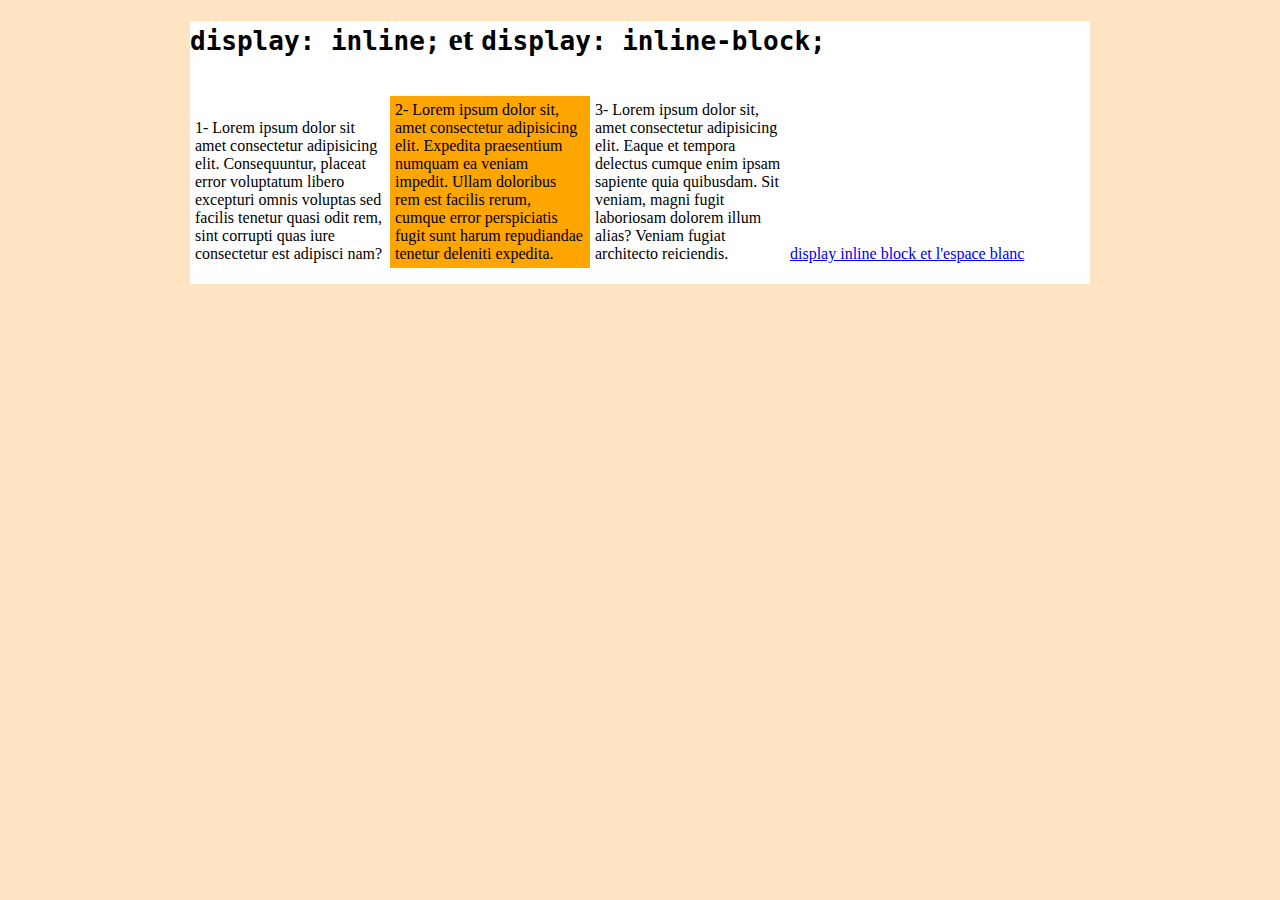
==== display_inline.html @ 332af494 "mercredi 22 boutique" ====
<!DOCTYPE html>
<html lang="fr">
<head>
    <meta charset="UTF-8">
    <meta name="viewport" content="width=device-width, initial-scale=1.0">
    <meta http-equiv="X-UA-Compatible" content="ie=edge">
    <title>display: inline; et display: inline-block;</title>
    <style>
        body{
            background: bisque;
        }

        main{
            width: 900px;
            background: white;
            margin: 0 auto;
        }

        .orange{
            background: orange;
        }
        
        main p{
            display: inline-block;
            width: 190px;
            padding: 5px;
        }
    
    </style>
</head>
<body>
    <main>
        <!-- les commentaires vides entre les p sont là pour gérer l'espace blanc généré par la propriété display: inline-block; NE PAS LES ENLEVER !!!!!!!!!!!! -->
        <h1><code>display: inline;</code> et <code>display: inline-block;</code></h1>
        <p>1- Lorem ipsum dolor sit amet consectetur adipisicing elit. Consequuntur, placeat error voluptatum libero excepturi omnis voluptas sed facilis tenetur quasi odit rem, sint corrupti quas iure consectetur est adipisci nam?</p><!-- --><p class="orange">2- Lorem ipsum dolor sit, amet consectetur adipisicing elit. Expedita praesentium numquam ea veniam impedit. Ullam doloribus rem est facilis rerum, cumque error perspiciatis fugit sunt harum repudiandae tenetur deleniti expedita.</p><!-- --><p>3- Lorem ipsum dolor sit, amet consectetur adipisicing elit. Eaque et tempora delectus cumque enim ipsam sapiente quia quibusdam. Sit veniam, magni fugit laboriosam dolorem illum alias? Veniam fugiat architecto reiciendis.</p><a href="https://www.alsacreations.com/astuce/lire/1432-display-inline-block-espaces-indesirables.html" target="_blank">display inline block et l'espace blanc</a>
    </main>
</body>
</html>
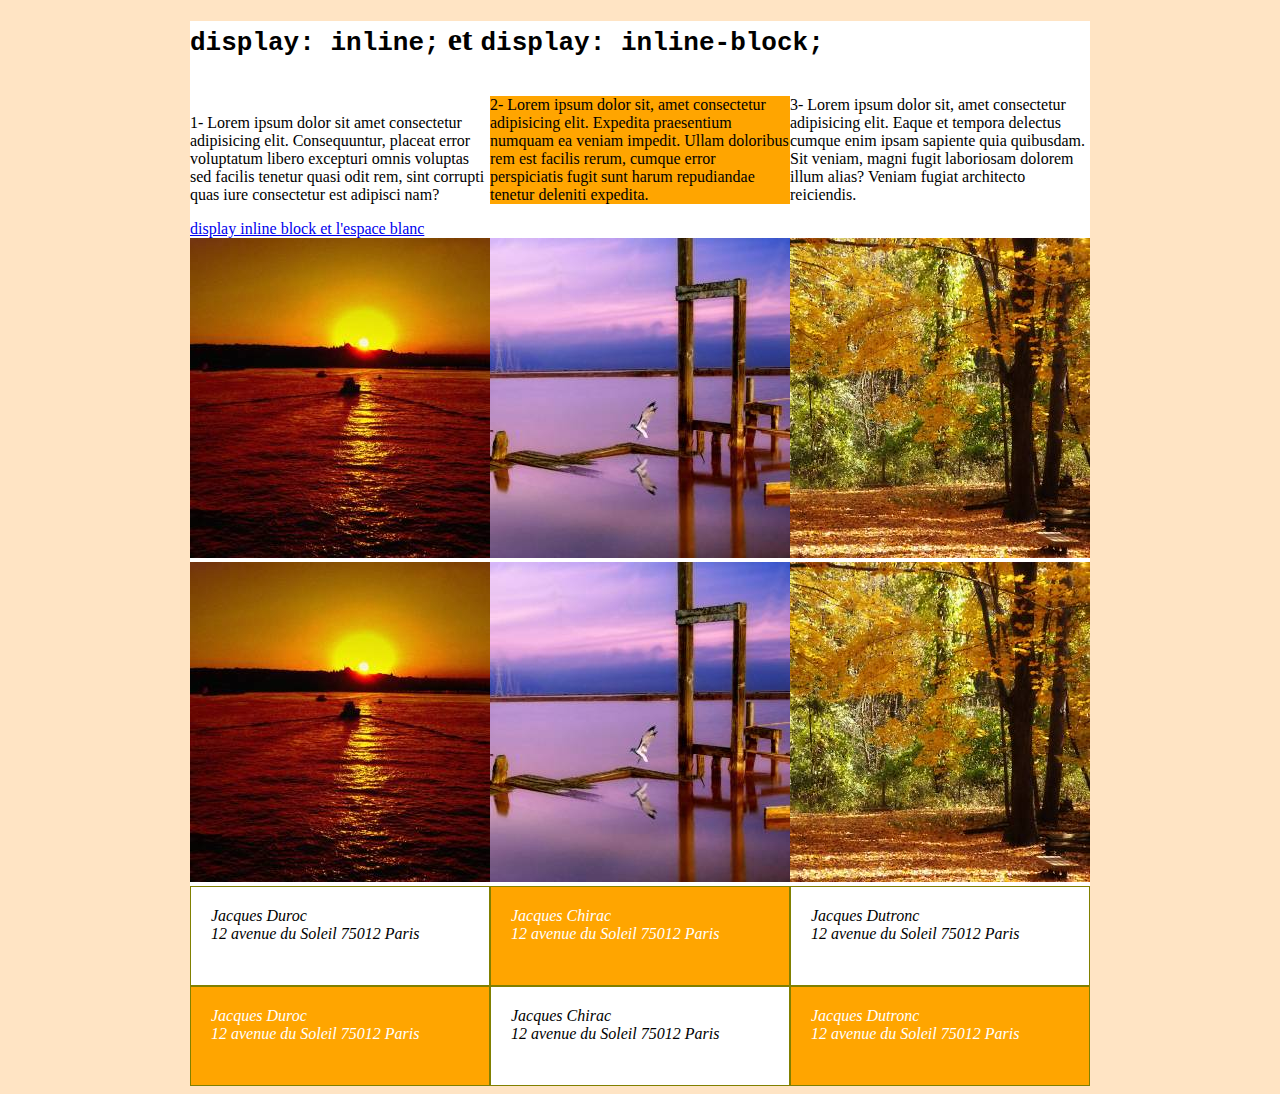
==== commit a84c7be7: "jeudi 23" ====
--- a/display_inline.html
+++ b/display_inline.html
@@ -22,8 +22,29 @@
         
         main p{
             display: inline-block;
-            width: 190px;
-            padding: 5px;
+            width: 300px;
+            /* padding: 5px; */
+        }
+
+        #images img{
+            /* display: inline; */
+            /* display: block; */
+            display: inline-block;
+
+        }
+        #zone3 address {
+        display: inline-block;
+        width: 300px;
+        height: 100px;
+        border: 1px solid olive;
+        box-sizing: border-box;
+        /* line-height: 200px; */
+        padding: 20px;
+        }
+
+        #zone3 address:nth-child(even) {
+            color: white;
+            background: orange;
         }
     
     </style>
@@ -33,6 +54,36 @@
         <!-- les commentaires vides entre les p sont là pour gérer l'espace blanc généré par la propriété display: inline-block; NE PAS LES ENLEVER !!!!!!!!!!!! -->
         <h1><code>display: inline;</code> et <code>display: inline-block;</code></h1>
         <p>1- Lorem ipsum dolor sit amet consectetur adipisicing elit. Consequuntur, placeat error voluptatum libero excepturi omnis voluptas sed facilis tenetur quasi odit rem, sint corrupti quas iure consectetur est adipisci nam?</p><!-- --><p class="orange">2- Lorem ipsum dolor sit, amet consectetur adipisicing elit. Expedita praesentium numquam ea veniam impedit. Ullam doloribus rem est facilis rerum, cumque error perspiciatis fugit sunt harum repudiandae tenetur deleniti expedita.</p><!-- --><p>3- Lorem ipsum dolor sit, amet consectetur adipisicing elit. Eaque et tempora delectus cumque enim ipsam sapiente quia quibusdam. Sit veniam, magni fugit laboriosam dolorem illum alias? Veniam fugiat architecto reiciendis.</p><a href="https://www.alsacreations.com/astuce/lire/1432-display-inline-block-espaces-indesirables.html" target="_blank">display inline block et l'espace blanc</a>
+        <div id="images">
+            <img src="img/survol_img2.jpg" alt=""><img src="img/survol_img3.jpg" alt=""><img src="img/survol_img4.jpg" alt=""><img src="img/survol_img2.jpg" alt=""><img src="img/survol_img3.jpg" alt=""><img src="img/survol_img4.jpg" alt="">
+        </div>
+        <div id="zone3">
+            <address>
+                Jacques Duroc<br>
+                12 avenue du Soleil
+                75012 Paris
+            </address><address>
+                Jacques Chirac<br>
+                12 avenue du Soleil
+                75012 Paris
+            </address><address>
+                Jacques Dutronc<br>
+                12 avenue du Soleil
+                75012 Paris
+            </address><address>
+                Jacques Duroc<br>
+                12 avenue du Soleil
+                75012 Paris
+            </address><address>
+                Jacques Chirac<br>
+                12 avenue du Soleil
+                75012 Paris
+            </address><address>
+                Jacques Dutronc<br>
+                12 avenue du Soleil
+                75012 Paris
+            </address>
+        </div>
     </main>
 </body>
 </html>